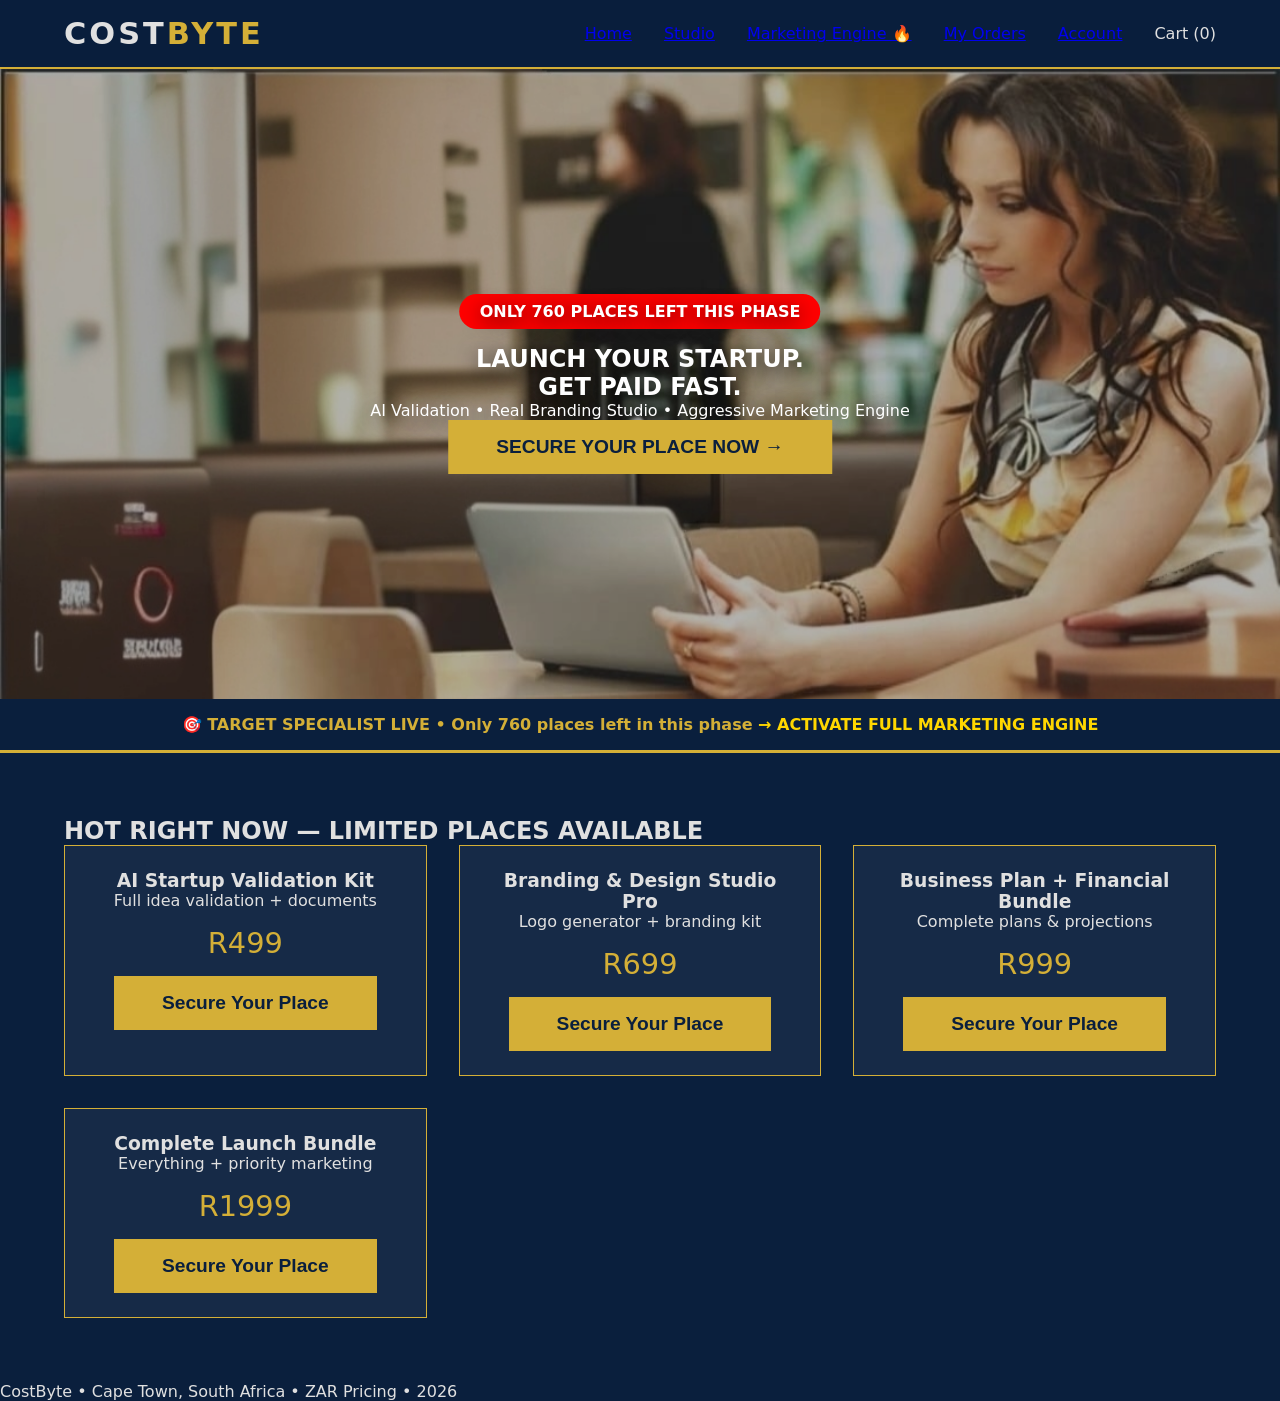
==== index.html @ 9f035168 "Update index.html" ====
<!DOCTYPE html>
<html lang="en">
<head>
    <meta charset="UTF-8">
    <meta name="viewport" content="width=device-width, initial-scale=1.0">
    <title>CostByte • Launch Faster, Sell Harder (ZAR)</title>
    <link rel="stylesheet" href="assets/sovereign.css">
</head>
<body>
    <header>
        <nav>
            <div class="logo">COST<span>BYTE</span></div>
            <button class="hamburger" onclick="toggleMenu()" aria-label="Menu">☰</button>
            <ul id="nav-menu">
                <li><a href="index.html">Home</a></li>
                <li><a href="studio.html">Studio</a></li>
                <li><a href="marketing.html">Marketing Engine 🔥</a></li>
                <li><a href="dashboard.html">My Orders</a></li>
                <li><a href="login.html">Account</a></li>
                <li onclick="showCart()" style="cursor:pointer;">Cart (<span id="cart-count">0</span>)</li>
            </ul>
        </nav>
    </header>

    <section class="hero">
        <img src="3794.jpg" alt="CostByte Hero Asset" class="hero-image">
        <div class="hero-overlay">
            <div class="urgency">ONLY 760 PLACES LEFT THIS PHASE</div>
            <h1>LAUNCH YOUR STARTUP.<br>GET PAID FAST.</h1>
            <p class="impulse">AI Validation • Real Branding Studio • Aggressive Marketing Engine</p>
            <button onclick="document.getElementById('shop').scrollIntoView({behavior:'smooth'})" class="cta-btn pulse">SECURE YOUR PLACE NOW →</button>
        </div>
    </section>

    <div class="impulse-bar">
        <span>🎯 TARGET SPECIALIST LIVE • Only 760 places left in this phase</span>
        <span onclick="window.location.href='marketing.html'" style="cursor:pointer;color:#ffd700;">→ ACTIVATE FULL MARKETING ENGINE</span>
    </div>

    <section id="shop" class="marketplace">
        <h2>HOT RIGHT NOW — LIMITED PLACES AVAILABLE</h2>
        <div class="grid" id="products-grid"></div>
    </section>

    <footer>
        <p>CostByte • Cape Town, South Africa • ZAR Pricing • 2026</p>
    </footer>

    <!-- Cart Modal -->
    <div id="cart-modal" class="modal">
        <div class="modal-content">
            <h2>Your Cart (<span id="modal-cart-count">0</span>)</h2>
            <div id="cart-items"></div>
            <div class="total">Total: <strong id="cart-total">R0.00</strong></div>
            <button onclick="goToCheckout()" class="cta-btn" style="width:100%;margin:1rem 0;">Proceed to Checkout</button>
            <button onclick="hideCart()" style="background:none;border:1px solid #d4af37;color:#d4af37;width:100%;">Close</button>
        </div>
    </div>

    <script src="core/auth.js"></script>
    <script src="core/cart.js"></script>
    <script>
        const products = [
            { id: 1, name: "AI Startup Validation Kit", price: 499, desc: "Full idea validation + documents" },
            { id: 2, name: "Branding & Design Studio Pro", price: 699, desc: "Logo generator + branding kit" },
            { id: 3, name: "Business Plan + Financial Bundle", price: 999, desc: "Complete plans & projections" },
            { id: 4, name: "Complete Launch Bundle", price: 1999, desc: "Everything + priority marketing" }
        ];

        function renderProducts() {
            const grid = document.getElementById('products-grid');
            grid.innerHTML = '';
            products.forEach(p => {
                const card = document.createElement('div');
                card.className = 'item-card';
                card.innerHTML = `
                    <h3>${p.name}</h3>
                    <p>${p.desc}</p>
                    <div class="price">R${p.price}</div>
                    <button onclick="addToCart(\( {p.id}, ' \){p.name}', ${p.price})" class="cta-btn">Secure Your Place</button>
                `;
                grid.appendChild(card);
            });
        }

        function toggleMenu() {
            document.getElementById('nav-menu').classList.toggle('active');
        }

        window.onload = () => {
            updateAuthUI();
            renderProducts();
            updateCartCount();
        };
    </script>
</body>
</html>
---- assets/sovereign.css ----
:root {
    --navy: #0a1f3d;
    --gold: #d4af37;
    --accent: #ffd700;
    --text: #e0e0e0;
    --bg: #0a1f3d;
}

* { margin:0; padding:0; box-sizing:border-box; }
body { background:var(--bg); color:var(--text); font-family:system-ui,sans-serif; }

header nav {
    background:rgba(10,31,61,0.98);
    padding:1rem 5%;
    display:flex;
    justify-content:space-between;
    align-items:center;
    position:sticky;
    top:0;
    border-bottom:2px solid var(--gold);
}

.logo { font-size:1.9rem; font-weight:900; letter-spacing:3px; }
.logo span { color:var(--gold); }

ul { display:flex; gap:2rem; list-style:none; align-items:center; }
.hamburger { display:none; flex-direction:column; gap:4px; background:none; border:none; cursor:pointer; }
.hamburger span { width:28px; height:3px; background:var(--gold); }

.hero { position:relative; height:70vh; overflow:hidden; }
.hero-image { width:100%; height:100%; object-fit:cover; filter:brightness(0.7); }

.hero-overlay {
    position:absolute; top:50%; left:50%; transform:translate(-50%,-50%);
    text-align:center; color:white; text-shadow:0 4px 20px rgba(0,0,0,0.8);
}

.urgency { background:#ff0000; color:white; padding:8px 20px; display:inline-block; font-weight:bold; animation:flash 1.5s infinite; border-radius:50px; margin-bottom:1rem; }
.impulse-bar { background:var(--navy); color:var(--gold); text-align:center; padding:1rem; font-weight:bold; border-bottom:3px solid var(--gold); }

.cta-btn {
    background:var(--gold); color:#0a1f3d; border:none; padding:1rem 3rem; font-size:1.2rem; font-weight:bold; cursor:pointer;
}
.cta-btn:hover, .pulse { animation:pulse 2s infinite; }

.marketplace { padding:5%; max-width:1400px; margin:0 auto; }
.grid { display:grid; grid-template-columns:repeat(auto-fit,minmax(300px,1fr)); gap:2rem; }

.item-card {
    background:rgba(255,255,255,0.05); border:1px solid var(--gold); padding:1.5rem; text-align:center; transition:0.3s;
}
.item-card:hover { transform:translateY(-10px); }

.price { font-size:1.8rem; color:var(--gold); margin:1rem 0; }

.modal { display:none; position:fixed; top:0; left:0; width:100%; height:100%; background:rgba(0,0,0,0.85); z-index:1000; align-items:center; justify-content:center; }
.modal-content { background:var(--navy); padding:2rem; max-width:500px; width:90%; border:3px solid var(--gold); }

.total { font-size:1.4rem; margin:1.5rem 0; color:var(--gold); }

@keyframes flash { 50% { opacity:0.4; } }
@keyframes pulse { 50% { transform:scale(1.05); } }

@media (max-width:768px) {
    .hamburger { display:flex; }
    ul { display:none; flex-direction:column; position:absolute; top:70px; left:0; width:100%; background:var(--navy); padding:1rem 5%; }
    ul.active { display:flex; }
}
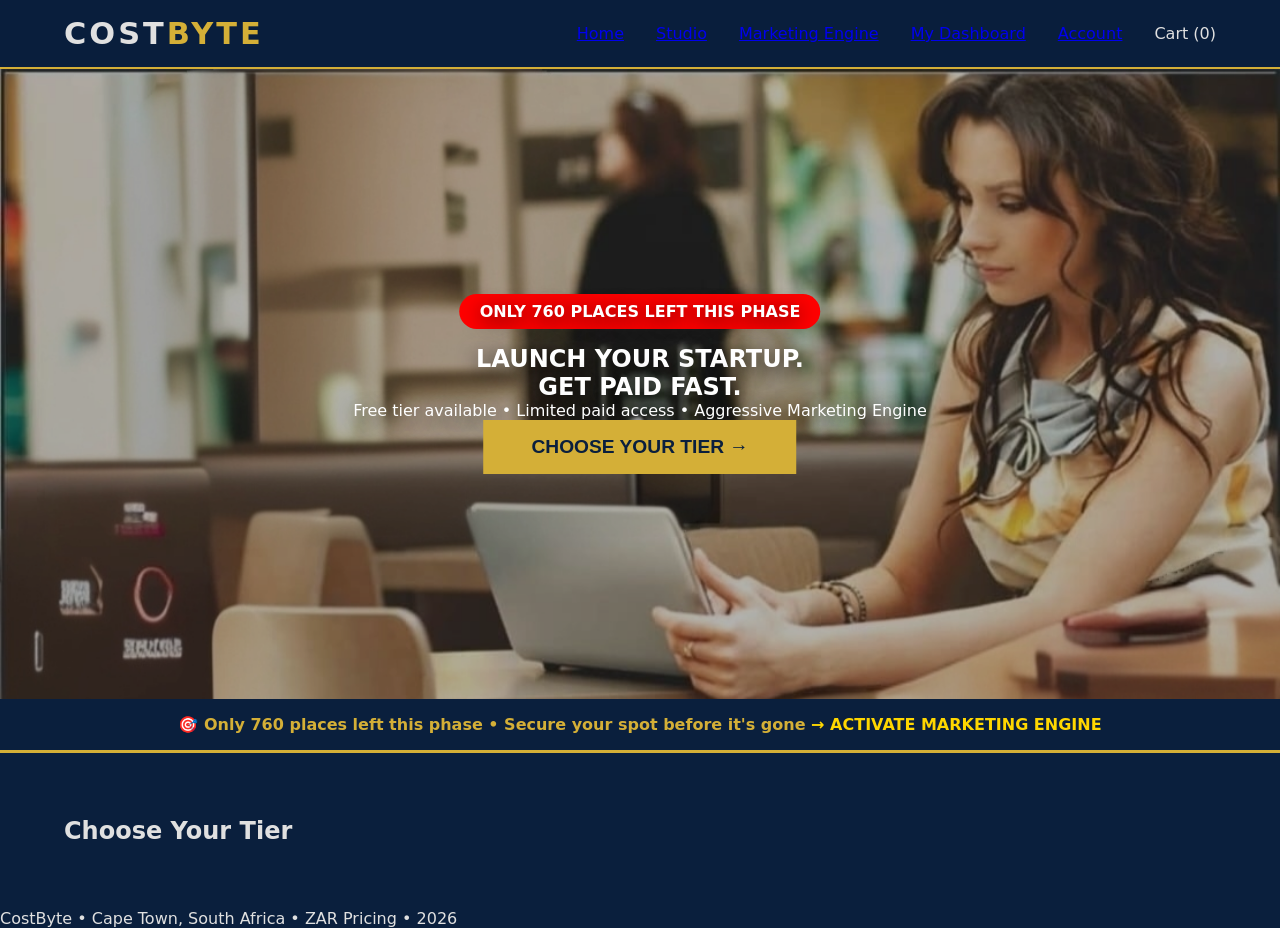
==== commit bb7e404f: "Update index.html" ====
--- a/index.html
+++ b/index.html
@@ -3,7 +3,7 @@
 <head>
     <meta charset="UTF-8">
     <meta name="viewport" content="width=device-width, initial-scale=1.0">
-    <title>CostByte • Launch Faster, Sell Harder (ZAR)</title>
+    <title>CostByte • Launch Your Startup (ZAR)</title>
     <link rel="stylesheet" href="assets/sovereign.css">
 </head>
 <body>
@@ -14,8 +14,8 @@
             <ul id="nav-menu">
                 <li><a href="index.html">Home</a></li>
                 <li><a href="studio.html">Studio</a></li>
-                <li><a href="marketing.html">Marketing Engine 🔥</a></li>
-                <li><a href="dashboard.html">My Orders</a></li>
+                <li><a href="marketing.html">Marketing Engine</a></li>
+                <li><a href="dashboard.html">My Dashboard</a></li>
                 <li><a href="login.html">Account</a></li>
                 <li onclick="showCart()" style="cursor:pointer;">Cart (<span id="cart-count">0</span>)</li>
             </ul>
@@ -27,19 +27,19 @@
         <div class="hero-overlay">
             <div class="urgency">ONLY 760 PLACES LEFT THIS PHASE</div>
             <h1>LAUNCH YOUR STARTUP.<br>GET PAID FAST.</h1>
-            <p class="impulse">AI Validation • Real Branding Studio • Aggressive Marketing Engine</p>
-            <button onclick="document.getElementById('shop').scrollIntoView({behavior:'smooth'})" class="cta-btn pulse">SECURE YOUR PLACE NOW →</button>
+            <p class="impulse">Free tier available • Limited paid access • Aggressive Marketing Engine</p>
+            <button onclick="document.getElementById('pricing').scrollIntoView({behavior:'smooth'})" class="cta-btn pulse">CHOOSE YOUR TIER →</button>
         </div>
     </section>
 
     <div class="impulse-bar">
-        <span>🎯 TARGET SPECIALIST LIVE • Only 760 places left in this phase</span>
-        <span onclick="window.location.href='marketing.html'" style="cursor:pointer;color:#ffd700;">→ ACTIVATE FULL MARKETING ENGINE</span>
+        <span>🎯 Only 760 places left this phase • Secure your spot before it's gone</span>
+        <span onclick="window.location.href='marketing.html'" style="cursor:pointer;color:#ffd700;">→ ACTIVATE MARKETING ENGINE</span>
     </div>
 
-    <section id="shop" class="marketplace">
-        <h2>HOT RIGHT NOW — LIMITED PLACES AVAILABLE</h2>
-        <div class="grid" id="products-grid"></div>
+    <section id="pricing" class="marketplace">
+        <h2>Choose Your Tier</h2>
+        <div class="grid" id="tiers-grid"></div>
     </section>
 
     <footer>
@@ -60,24 +60,50 @@
     <script src="core/auth.js"></script>
     <script src="core/cart.js"></script>
     <script>
-        const products = [
-            { id: 1, name: "AI Startup Validation Kit", price: 499, desc: "Full idea validation + documents" },
-            { id: 2, name: "Branding & Design Studio Pro", price: 699, desc: "Logo generator + branding kit" },
-            { id: 3, name: "Business Plan + Financial Bundle", price: 999, desc: "Complete plans & projections" },
-            { id: 4, name: "Complete Launch Bundle", price: 1999, desc: "Everything + priority marketing" }
+        const tiers = [
+            { 
+                id: 1, 
+                name: "Free Tier", 
+                price: 0, 
+                desc: "Basic validation + limited studio access (3 documents/month)", 
+                limited: true,
+                buttonText: "Start Free",
+                action: () => window.location.href = 'studio.html'
+            },
+            { 
+                id: 2, 
+                name: "Limited Tier", 
+                price: 499, 
+                desc: "Full validation + branding studio + 10 documents + basic marketing", 
+                limited: false,
+                buttonText: "Secure Your Place (R499)",
+                action: () => addToCart(2, "Limited Tier", 499)
+            },
+            { 
+                id: 3, 
+                name: "Complete Launch Tier", 
+                price: 999, 
+                desc: "Everything + priority marketing engine + unlimited documents", 
+                limited: false,
+                buttonText: "Secure Your Place (R999)",
+                action: () => addToCart(3, "Complete Launch Tier", 999)
+            }
         ];
 
-        function renderProducts() {
-            const grid = document.getElementById('products-grid');
+        function renderTiers() {
+            const grid = document.getElementById('tiers-grid');
             grid.innerHTML = '';
-            products.forEach(p => {
+            tiers.forEach(t => {
                 const card = document.createElement('div');
                 card.className = 'item-card';
                 card.innerHTML = `
-                    <h3>${p.name}</h3>
-                    <p>${p.desc}</p>
-                    <div class="price">R${p.price}</div>
-                    <button onclick="addToCart(\( {p.id}, ' \){p.name}', ${p.price})" class="cta-btn">Secure Your Place</button>
+                    <h3>${t.name}</h3>
+                    <p>${t.desc}</p>
+                    <div class="price">${t.price === 0 ? 'Free' : 'R' + t.price}</div>
+                    <button onclick="\( {t.limited ? 'window.location.href=\'studio.html\'' : `addToCart( \){t.id}, '${t.name}', ${t.price})`}" class="cta-btn">
+                        ${t.buttonText}
+                    </button>
+                    ${t.price === 0 ? '<small style="color:#aaa;">Limited access • Upgrade anytime</small>' : ''}
                 `;
                 grid.appendChild(card);
             });
@@ -89,7 +115,7 @@
 
         window.onload = () => {
             updateAuthUI();
-            renderProducts();
+            renderTiers();
             updateCartCount();
         };
     </script>
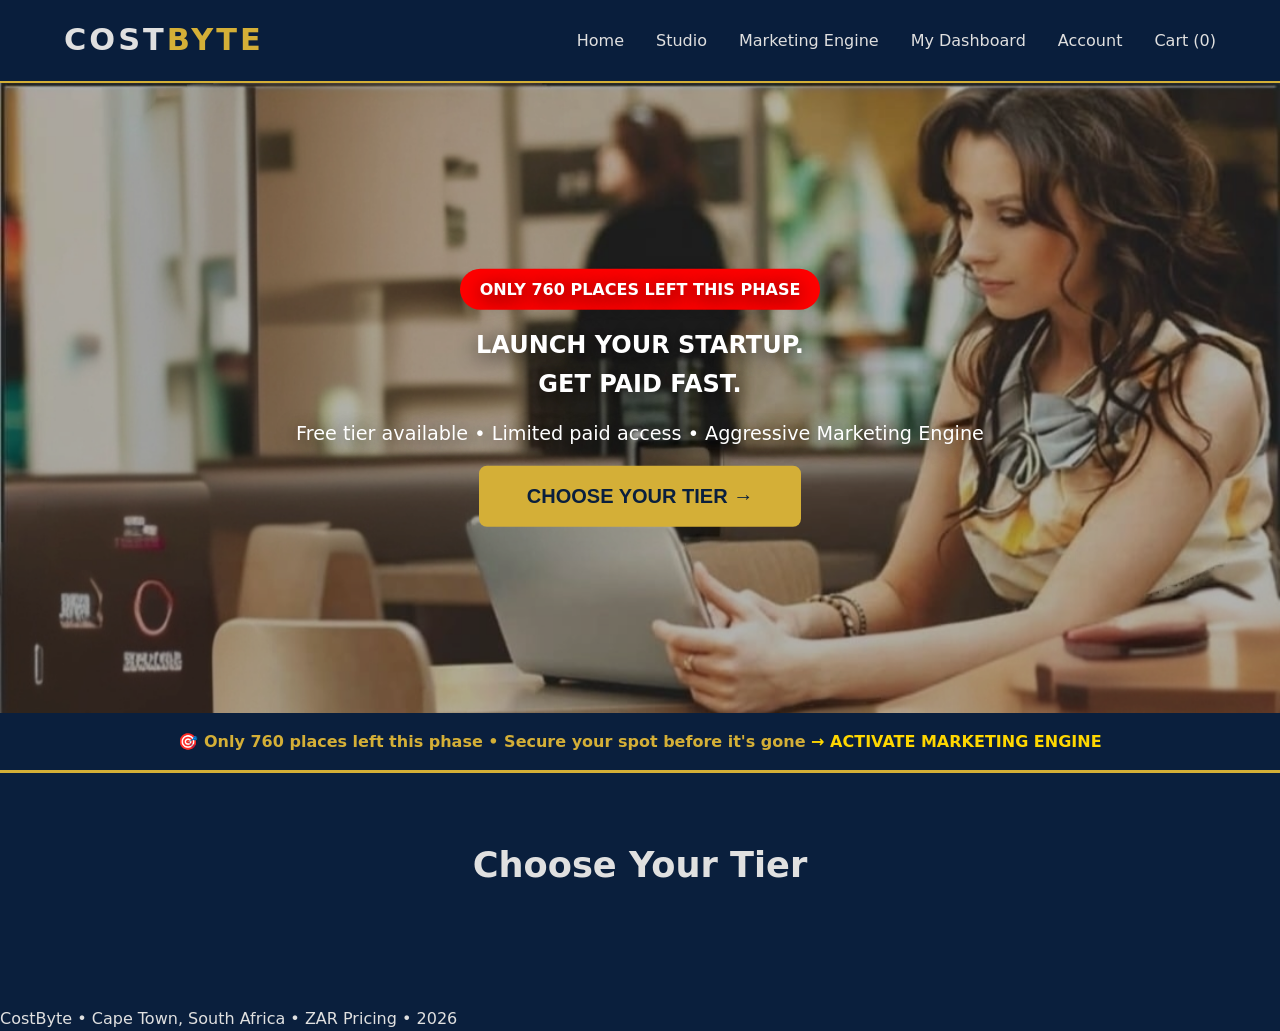
==== commit 2b16f096: "Update index.html" ====
--- a/index.html
+++ b/index.html
@@ -10,7 +10,14 @@
     <header>
         <nav>
             <div class="logo">COST<span>BYTE</span></div>
-            <button class="hamburger" onclick="toggleMenu()" aria-label="Menu">☰</button>
+            
+            <!-- Hamburger -->
+            <button class="hamburger" onclick="toggleMenu()" aria-label="Toggle Menu">
+                <span></span>
+                <span></span>
+                <span></span>
+            </button>
+
             <ul id="nav-menu">
                 <li><a href="index.html">Home</a></li>
                 <li><a href="studio.html">Studio</a></li>
@@ -28,7 +35,9 @@
             <div class="urgency">ONLY 760 PLACES LEFT THIS PHASE</div>
             <h1>LAUNCH YOUR STARTUP.<br>GET PAID FAST.</h1>
             <p class="impulse">Free tier available • Limited paid access • Aggressive Marketing Engine</p>
-            <button onclick="document.getElementById('pricing').scrollIntoView({behavior:'smooth'})" class="cta-btn pulse">CHOOSE YOUR TIER →</button>
+            <button onclick="document.getElementById('tiers-section').scrollIntoView({ behavior: 'smooth' })" class="cta-btn pulse">
+                CHOOSE YOUR TIER →
+            </button>
         </div>
     </section>
 
@@ -37,7 +46,8 @@
         <span onclick="window.location.href='marketing.html'" style="cursor:pointer;color:#ffd700;">→ ACTIVATE MARKETING ENGINE</span>
     </div>
 
-    <section id="pricing" class="marketplace">
+    <!-- Tiers Section -->
+    <section id="tiers-section" class="marketplace">
         <h2>Choose Your Tier</h2>
         <div class="grid" id="tiers-grid"></div>
     </section>
@@ -61,31 +71,28 @@
     <script src="core/cart.js"></script>
     <script>
         const tiers = [
-            { 
-                id: 1, 
-                name: "Free Tier", 
-                price: 0, 
-                desc: "Basic validation + limited studio access (3 documents/month)", 
-                limited: true,
-                buttonText: "Start Free",
-                action: () => window.location.href = 'studio.html'
+            {
+                id: 1,
+                name: "Free Tier",
+                price: 0,
+                desc: "Basic AI validation + limited studio access (3 documents per month)",
+                buttonText: "Start Free Now",
+                action: () => window.location.href = "studio.html"
             },
-            { 
-                id: 2, 
-                name: "Limited Tier", 
-                price: 499, 
-                desc: "Full validation + branding studio + 10 documents + basic marketing", 
-                limited: false,
-                buttonText: "Secure Your Place (R499)",
+            {
+                id: 2,
+                name: "Limited Tier",
+                price: 499,
+                desc: "Full validation + branding studio + 10 documents + basic marketing tools",
+                buttonText: "Secure Limited Tier (R499)",
                 action: () => addToCart(2, "Limited Tier", 499)
             },
-            { 
-                id: 3, 
-                name: "Complete Launch Tier", 
-                price: 999, 
-                desc: "Everything + priority marketing engine + unlimited documents", 
-                limited: false,
-                buttonText: "Secure Your Place (R999)",
+            {
+                id: 3,
+                name: "Complete Launch Tier",
+                price: 999,
+                desc: "Unlimited documents + priority marketing engine + full auto-posting & support",
+                buttonText: "Secure Complete Tier (R999)",
                 action: () => addToCart(3, "Complete Launch Tier", 999)
             }
         ];
@@ -100,17 +107,18 @@
                     <h3>${t.name}</h3>
                     <p>${t.desc}</p>
                     <div class="price">${t.price === 0 ? 'Free' : 'R' + t.price}</div>
-                    <button onclick="\( {t.limited ? 'window.location.href=\'studio.html\'' : `addToCart( \){t.id}, '${t.name}', ${t.price})`}" class="cta-btn">
+                    <button onclick="\( {t.price === 0 ? `window.location.href='studio.html'` : `addToCart( \){t.id}, '${t.name}', ${t.price})`}" class="cta-btn">
                         ${t.buttonText}
                     </button>
-                    ${t.price === 0 ? '<small style="color:#aaa;">Limited access • Upgrade anytime</small>' : ''}
+                    ${t.price === 0 ? '<small style="color:#aaa;display:block;margin-top:12px;">Limited features • Upgrade anytime</small>' : ''}
                 `;
                 grid.appendChild(card);
             });
         }
 
         function toggleMenu() {
-            document.getElementById('nav-menu').classList.toggle('active');
+            const menu = document.getElementById('nav-menu');
+            menu.classList.toggle('active');
         }
 
         window.onload = () => {
--- a/assets/sovereign.css
+++ b/assets/sovereign.css
@@ -6,63 +6,252 @@
     --bg: #0a1f3d;
 }
 
-* { margin:0; padding:0; box-sizing:border-box; }
-body { background:var(--bg); color:var(--text); font-family:system-ui,sans-serif; }
-
+* {
+    margin: 0;
+    padding: 0;
+    box-sizing: border-box;
+}
+
+body {
+    background: var(--bg);
+    color: var(--text);
+    font-family: system-ui, -apple-system, sans-serif;
+    line-height: 1.6;
+}
+
+/* Header & Navigation */
 header nav {
-    background:rgba(10,31,61,0.98);
-    padding:1rem 5%;
-    display:flex;
-    justify-content:space-between;
-    align-items:center;
-    position:sticky;
-    top:0;
-    border-bottom:2px solid var(--gold);
-}
-
-.logo { font-size:1.9rem; font-weight:900; letter-spacing:3px; }
-.logo span { color:var(--gold); }
-
-ul { display:flex; gap:2rem; list-style:none; align-items:center; }
-.hamburger { display:none; flex-direction:column; gap:4px; background:none; border:none; cursor:pointer; }
-.hamburger span { width:28px; height:3px; background:var(--gold); }
-
-.hero { position:relative; height:70vh; overflow:hidden; }
-.hero-image { width:100%; height:100%; object-fit:cover; filter:brightness(0.7); }
+    background: rgba(10, 31, 61, 0.98);
+    padding: 1rem 5%;
+    display: flex;
+    justify-content: space-between;
+    align-items: center;
+    position: sticky;
+    top: 0;
+    z-index: 100;
+    border-bottom: 2px solid var(--gold);
+}
+
+.logo {
+    font-size: 1.9rem;
+    font-weight: 900;
+    letter-spacing: 3px;
+}
+
+.logo span {
+    color: var(--gold);
+}
+
+/* Hamburger Menu */
+.hamburger {
+    display: none;
+    flex-direction: column;
+    gap: 5px;
+    background: none;
+    border: none;
+    cursor: pointer;
+    padding: 8px;
+}
+
+.hamburger span {
+    width: 30px;
+    height: 3px;
+    background: var(--gold);
+    transition: all 0.3s ease;
+}
+
+#nav-menu {
+    display: flex;
+    gap: 2rem;
+    list-style: none;
+    align-items: center;
+}
+
+#nav-menu a {
+    color: inherit;
+    text-decoration: none;
+    font-weight: 500;
+}
+
+#nav-menu a:hover {
+    color: var(--gold);
+}
+
+/* Hero Section */
+.hero {
+    position: relative;
+    height: 70vh;
+    overflow: hidden;
+}
+
+.hero-image {
+    width: 100%;
+    height: 100%;
+    object-fit: cover;
+    filter: brightness(0.7);
+}
 
 .hero-overlay {
-    position:absolute; top:50%; left:50%; transform:translate(-50%,-50%);
-    text-align:center; color:white; text-shadow:0 4px 20px rgba(0,0,0,0.8);
-}
-
-.urgency { background:#ff0000; color:white; padding:8px 20px; display:inline-block; font-weight:bold; animation:flash 1.5s infinite; border-radius:50px; margin-bottom:1rem; }
-.impulse-bar { background:var(--navy); color:var(--gold); text-align:center; padding:1rem; font-weight:bold; border-bottom:3px solid var(--gold); }
+    position: absolute;
+    top: 50%;
+    left: 50%;
+    transform: translate(-50%, -50%);
+    text-align: center;
+    color: white;
+    text-shadow: 0 4px 20px rgba(0, 0, 0, 0.8);
+    width: 90%;
+    max-width: 800px;
+}
+
+.urgency {
+    background: #ff0000;
+    color: white;
+    padding: 8px 20px;
+    display: inline-block;
+    font-weight: bold;
+    animation: flash 1.5s infinite;
+    border-radius: 50px;
+    margin-bottom: 1rem;
+}
+
+.impulse {
+    font-size: 1.2rem;
+    margin: 1rem 0;
+}
 
 .cta-btn {
-    background:var(--gold); color:#0a1f3d; border:none; padding:1rem 3rem; font-size:1.2rem; font-weight:bold; cursor:pointer;
-}
-.cta-btn:hover, .pulse { animation:pulse 2s infinite; }
-
-.marketplace { padding:5%; max-width:1400px; margin:0 auto; }
-.grid { display:grid; grid-template-columns:repeat(auto-fit,minmax(300px,1fr)); gap:2rem; }
+    background: var(--gold);
+    color: #0a1f3d;
+    border: none;
+    padding: 1.2rem 3rem;
+    font-size: 1.25rem;
+    font-weight: bold;
+    cursor: pointer;
+    border-radius: 8px;
+    transition: all 0.3s;
+}
+
+.cta-btn:hover {
+    background: #fff;
+    transform: scale(1.05);
+}
+
+/* Impulse Bar */
+.impulse-bar {
+    background: var(--navy);
+    color: var(--gold);
+    text-align: center;
+    padding: 1rem;
+    font-weight: bold;
+    border-bottom: 3px solid var(--gold);
+}
+
+/* Tiers / Marketplace */
+.marketplace {
+    padding: 5%;
+    max-width: 1400px;
+    margin: 0 auto;
+}
+
+.marketplace h2 {
+    text-align: center;
+    margin-bottom: 3rem;
+    font-size: 2.2rem;
+}
+
+.grid {
+    display: grid;
+    grid-template-columns: repeat(auto-fit, minmax(320px, 1fr));
+    gap: 2rem;
+}
 
 .item-card {
-    background:rgba(255,255,255,0.05); border:1px solid var(--gold); padding:1.5rem; text-align:center; transition:0.3s;
-}
-.item-card:hover { transform:translateY(-10px); }
-
-.price { font-size:1.8rem; color:var(--gold); margin:1rem 0; }
-
-.modal { display:none; position:fixed; top:0; left:0; width:100%; height:100%; background:rgba(0,0,0,0.85); z-index:1000; align-items:center; justify-content:center; }
-.modal-content { background:var(--navy); padding:2rem; max-width:500px; width:90%; border:3px solid var(--gold); }
-
-.total { font-size:1.4rem; margin:1.5rem 0; color:var(--gold); }
-
-@keyframes flash { 50% { opacity:0.4; } }
-@keyframes pulse { 50% { transform:scale(1.05); } }
-
-@media (max-width:768px) {
-    .hamburger { display:flex; }
-    ul { display:none; flex-direction:column; position:absolute; top:70px; left:0; width:100%; background:var(--navy); padding:1rem 5%; }
-    ul.active { display:flex; }
-}
+    background: rgba(255, 255, 255, 0.05);
+    border: 1px solid var(--gold);
+    padding: 2rem;
+    text-align: center;
+    transition: transform 0.3s ease;
+    border-radius: 8px;
+}
+
+.item-card:hover {
+    transform: translateY(-12px);
+}
+
+.price {
+    font-size: 2rem;
+    color: var(--gold);
+    margin: 1.5rem 0;
+    font-weight: bold;
+}
+
+/* Cart Modal */
+.modal {
+    display: none;
+    position: fixed;
+    top: 0;
+    left: 0;
+    width: 100%;
+    height: 100%;
+    background: rgba(0, 0, 0, 0.85);
+    z-index: 1000;
+    align-items: center;
+    justify-content: center;
+}
+
+.modal-content {
+    background: var(--navy);
+    padding: 2rem;
+    max-width: 500px;
+    width: 90%;
+    border: 3px solid var(--gold);
+    border-radius: 8px;
+    max-height: 90vh;
+    overflow-y: auto;
+}
+
+.total {
+    font-size: 1.5rem;
+    margin: 1.5rem 0;
+    color: var(--gold);
+}
+
+/* Animations */
+@keyframes flash {
+    50% { opacity: 0.4; }
+}
+
+@keyframes pulse {
+    50% { transform: scale(1.05); }
+}
+
+/* Responsive Design */
+@media (max-width: 768px) {
+    .hamburger {
+        display: flex;
+    }
+
+    #nav-menu {
+        display: none;
+        flex-direction: column;
+        position: absolute;
+        top: 100%;
+        left: 0;
+        width: 100%;
+        background: var(--navy);
+        padding: 1.5rem 5%;
+        border-top: 2px solid var(--gold);
+    }
+
+    #nav-menu.active {
+        display: flex;
+    }
+
+    .hero-overlay h1 {
+        font-size: 2.2rem;
+    }
+
+    .grid {
+        grid-template-columns: 1fr;
+    }
+}
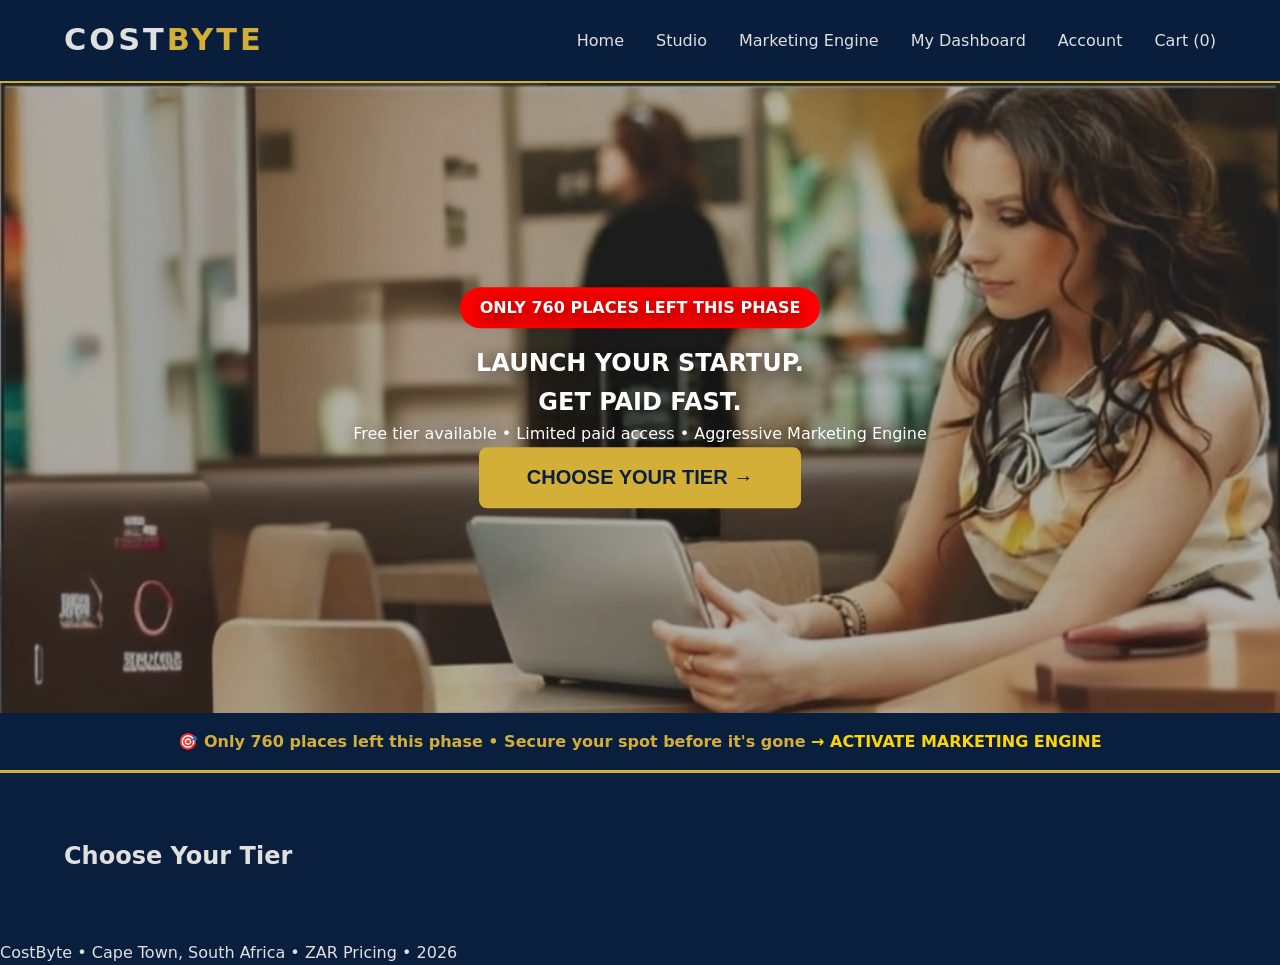
==== commit ef4e51fc: "Update index.html" ====
--- a/index.html
+++ b/index.html
@@ -35,7 +35,9 @@
             <div class="urgency">ONLY 760 PLACES LEFT THIS PHASE</div>
             <h1>LAUNCH YOUR STARTUP.<br>GET PAID FAST.</h1>
             <p class="impulse">Free tier available • Limited paid access • Aggressive Marketing Engine</p>
-            <button onclick="document.getElementById('tiers-section').scrollIntoView({ behavior: 'smooth' })" class="cta-btn pulse">
+            
+            <!-- FIXED: Big yellow button that scrolls to tiers -->
+            <button onclick="document.getElementById('tiers-section').scrollIntoView({ behavior: 'smooth' })" class="cta-btn">
                 CHOOSE YOUR TIER →
             </button>
         </div>
@@ -71,30 +73,9 @@
     <script src="core/cart.js"></script>
     <script>
         const tiers = [
-            {
-                id: 1,
-                name: "Free Tier",
-                price: 0,
-                desc: "Basic AI validation + limited studio access (3 documents per month)",
-                buttonText: "Start Free Now",
-                action: () => window.location.href = "studio.html"
-            },
-            {
-                id: 2,
-                name: "Limited Tier",
-                price: 499,
-                desc: "Full validation + branding studio + 10 documents + basic marketing tools",
-                buttonText: "Secure Limited Tier (R499)",
-                action: () => addToCart(2, "Limited Tier", 499)
-            },
-            {
-                id: 3,
-                name: "Complete Launch Tier",
-                price: 999,
-                desc: "Unlimited documents + priority marketing engine + full auto-posting & support",
-                buttonText: "Secure Complete Tier (R999)",
-                action: () => addToCart(3, "Complete Launch Tier", 999)
-            }
+            { id: 1, name: "Free Tier", price: 0, desc: "Basic AI validation + limited studio access (3 documents per month)", buttonText: "Start Free Now" },
+            { id: 2, name: "Limited Tier", price: 499, desc: "Full validation + branding studio + 10 documents + basic marketing tools", buttonText: "Secure Limited Tier (R499)" },
+            { id: 3, name: "Complete Launch Tier", price: 999, desc: "Unlimited documents + priority marketing engine + full auto-posting & support", buttonText: "Secure Complete Tier (R999)" }
         ];
 
         function renderTiers() {
--- a/assets/sovereign.css
+++ b/assets/sovereign.css
@@ -15,11 +15,11 @@
 body {
     background: var(--bg);
     color: var(--text);
-    font-family: system-ui, -apple-system, sans-serif;
+    font-family: system-ui, sans-serif;
     line-height: 1.6;
 }
 
-/* Header & Navigation */
+/* Header */
 header nav {
     background: rgba(10, 31, 61, 0.98);
     padding: 1rem 5%;
@@ -28,7 +28,7 @@
     align-items: center;
     position: sticky;
     top: 0;
-    z-index: 100;
+    z-index: 1000;
     border-bottom: 2px solid var(--gold);
 }
 
@@ -42,7 +42,7 @@
     color: var(--gold);
 }
 
-/* Hamburger Menu */
+/* Hamburger Button */
 .hamburger {
     display: none;
     flex-direction: column;
@@ -50,7 +50,8 @@
     background: none;
     border: none;
     cursor: pointer;
-    padding: 8px;
+    padding: 10px;
+    z-index: 1100;
 }
 
 .hamburger span {
@@ -60,11 +61,13 @@
     transition: all 0.3s ease;
 }
 
+/* Navigation Menu */
 #nav-menu {
     display: flex;
     gap: 2rem;
     list-style: none;
     align-items: center;
+    margin: 0;
 }
 
 #nav-menu a {
@@ -77,7 +80,7 @@
     color: var(--gold);
 }
 
-/* Hero Section */
+/* Hero */
 .hero {
     position: relative;
     height: 70vh;
@@ -98,7 +101,7 @@
     transform: translate(-50%, -50%);
     text-align: center;
     color: white;
-    text-shadow: 0 4px 20px rgba(0, 0, 0, 0.8);
+    text-shadow: 0 4px 20px rgba(0,0,0,0.8);
     width: 90%;
     max-width: 800px;
 }
@@ -112,11 +115,6 @@
     animation: flash 1.5s infinite;
     border-radius: 50px;
     margin-bottom: 1rem;
-}
-
-.impulse {
-    font-size: 1.2rem;
-    margin: 1rem 0;
 }
 
 .cta-btn {
@@ -136,7 +134,6 @@
     transform: scale(1.05);
 }
 
-/* Impulse Bar */
 .impulse-bar {
     background: var(--navy);
     color: var(--gold);
@@ -146,19 +143,13 @@
     border-bottom: 3px solid var(--gold);
 }
 
-/* Tiers / Marketplace */
+/* Tiers Section */
 .marketplace {
     padding: 5%;
     max-width: 1400px;
     margin: 0 auto;
 }
 
-.marketplace h2 {
-    text-align: center;
-    margin-bottom: 3rem;
-    font-size: 2.2rem;
-}
-
 .grid {
     display: grid;
     grid-template-columns: repeat(auto-fit, minmax(320px, 1fr));
@@ -166,11 +157,11 @@
 }
 
 .item-card {
-    background: rgba(255, 255, 255, 0.05);
+    background: rgba(255,255,255,0.05);
     border: 1px solid var(--gold);
     padding: 2rem;
     text-align: center;
-    transition: transform 0.3s ease;
+    transition: 0.3s;
     border-radius: 8px;
 }
 
@@ -189,12 +180,10 @@
 .modal {
     display: none;
     position: fixed;
-    top: 0;
-    left: 0;
-    width: 100%;
-    height: 100%;
-    background: rgba(0, 0, 0, 0.85);
-    z-index: 1000;
+    top: 0; left: 0;
+    width: 100%; height: 100%;
+    background: rgba(0,0,0,0.85);
+    z-index: 2000;
     align-items: center;
     justify-content: center;
 }
@@ -206,8 +195,6 @@
     width: 90%;
     border: 3px solid var(--gold);
     border-radius: 8px;
-    max-height: 90vh;
-    overflow-y: auto;
 }
 
 .total {
@@ -221,11 +208,7 @@
     50% { opacity: 0.4; }
 }
 
-@keyframes pulse {
-    50% { transform: scale(1.05); }
-}
-
-/* Responsive Design */
+/* RESPONSIVE HAMBURGER - FIXED */
 @media (max-width: 768px) {
     .hamburger {
         display: flex;
@@ -241,17 +224,10 @@
         background: var(--navy);
         padding: 1.5rem 5%;
         border-top: 2px solid var(--gold);
+        box-shadow: 0 4px 10px rgba(0,0,0,0.5);
     }
 
     #nav-menu.active {
         display: flex;
     }
-
-    .hero-overlay h1 {
-        font-size: 2.2rem;
-    }
-
-    .grid {
-        grid-template-columns: 1fr;
-    }
-}
+}
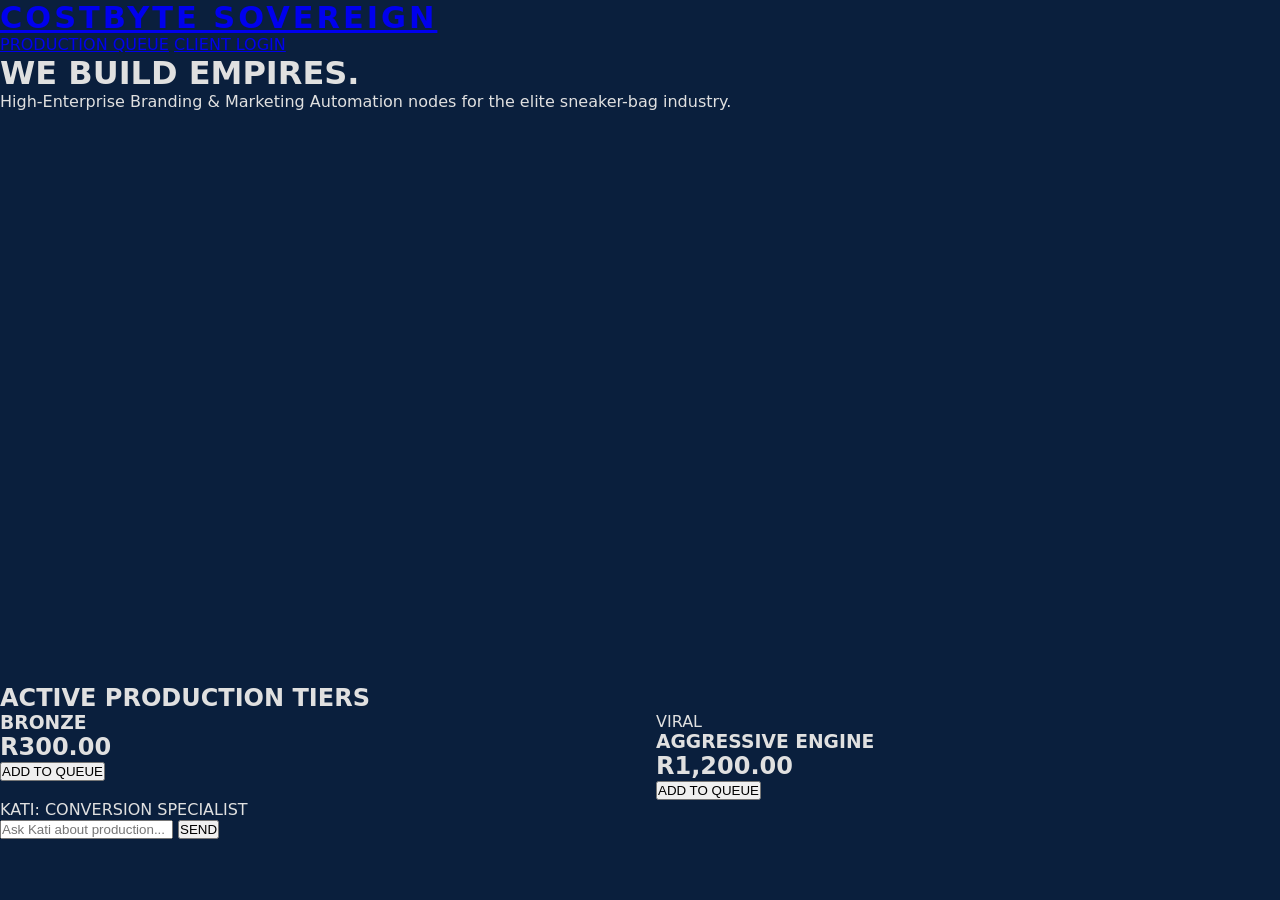
==== commit 7b9928f3: "Create index.html" ====
--- a/index.html
+++ b/index.html
@@ -3,110 +3,77 @@
 <head>
     <meta charset="UTF-8">
     <meta name="viewport" content="width=device-width, initial-scale=1.0">
-    <title>CostByte • Launch Your Startup (ZAR)</title>
+    <title>CostByte Sovereign | Industrial Branding</title>
     <link rel="stylesheet" href="assets/sovereign.css">
 </head>
 <body>
-    <header>
-        <nav>
-            <div class="logo">COST<span>BYTE</span></div>
-            
-            <!-- Hamburger -->
-            <button class="hamburger" onclick="toggleMenu()" aria-label="Toggle Menu">
-                <span></span>
-                <span></span>
-                <span></span>
-            </button>
+    <nav class="shop-nav">
+        <div class="container nav-flex">
+            <a href="index.html" class="logo">COSTBYTE SOVEREIGN</a>
+            <div class="nav-links">
+                <a href="cart.html" class="nav-item">PRODUCTION QUEUE</a>
+                <a href="login.html" class="nav-item btn-gold-sm">CLIENT LOGIN</a>
+            </div>
+        </div>
+    </nav>
 
-            <ul id="nav-menu">
-                <li><a href="index.html">Home</a></li>
-                <li><a href="studio.html">Studio</a></li>
-                <li><a href="marketing.html">Marketing Engine</a></li>
-                <li><a href="dashboard.html">My Dashboard</a></li>
-                <li><a href="login.html">Account</a></li>
-                <li onclick="showCart()" style="cursor:pointer;">Cart (<span id="cart-count">0</span>)</li>
-            </ul>
-        </nav>
+    <header class="hero">
+        <div class="container">
+            <h1 class="hero-title">WE BUILD EMPIRES.</h1>
+            <p class="hero-subtitle">High-Enterprise Branding & Marketing Automation nodes for the elite sneaker-bag industry.</p>
+        </div>
     </header>
 
-    <section class="hero">
-        <img src="3794.jpg" alt="CostByte Hero Asset" class="hero-image">
-        <div class="hero-overlay">
-            <div class="urgency">ONLY 760 PLACES LEFT THIS PHASE</div>
-            <h1>LAUNCH YOUR STARTUP.<br>GET PAID FAST.</h1>
-            <p class="impulse">Free tier available • Limited paid access • Aggressive Marketing Engine</p>
-            
-            <!-- FIXED: Big yellow button that scrolls to tiers -->
-            <button onclick="document.getElementById('tiers-section').scrollIntoView({ behavior: 'smooth' })" class="cta-btn">
-                CHOOSE YOUR TIER →
-            </button>
+    <section class="packages container">
+        <h2 class="section-label">ACTIVE PRODUCTION TIERS</h2>
+        <div class="grid">
+            <div class="card">
+                <h3>BRONZE</h3>
+                <h2 class="price-sm">R300.00</h2>
+                <button class="btn-navy" onclick="addToCart('Bronze Tier', 300)">ADD TO QUEUE</button>
+            </div>
+            <div class="card alpha">
+                <div class="tag">VIRAL</div>
+                <h3>AGGRESSIVE ENGINE</h3>
+                <h2 class="price-sm">R1,200.00</h2>
+                <button class="btn-gold" onclick="addToCart('Aggressive Engine', 1200)">ADD TO QUEUE</button>
+            </div>
         </div>
     </section>
 
-    <div class="impulse-bar">
-        <span>🎯 Only 760 places left this phase • Secure your spot before it's gone</span>
-        <span onclick="window.location.href='marketing.html'" style="cursor:pointer;color:#ffd700;">→ ACTIVATE MARKETING ENGINE</span>
-    </div>
-
-    <!-- Tiers Section -->
-    <section id="tiers-section" class="marketplace">
-        <h2>Choose Your Tier</h2>
-        <div class="grid" id="tiers-grid"></div>
-    </section>
-
-    <footer>
-        <p>CostByte • Cape Town, South Africa • ZAR Pricing • 2026</p>
-    </footer>
-
-    <!-- Cart Modal -->
-    <div id="cart-modal" class="modal">
-        <div class="modal-content">
-            <h2>Your Cart (<span id="modal-cart-count">0</span>)</h2>
-            <div id="cart-items"></div>
-            <div class="total">Total: <strong id="cart-total">R0.00</strong></div>
-            <button onclick="goToCheckout()" class="cta-btn" style="width:100%;margin:1rem 0;">Proceed to Checkout</button>
-            <button onclick="hideCart()" style="background:none;border:1px solid #d4af37;color:#d4af37;width:100%;">Close</button>
+    <div id="kati-chat" class="kati-container">
+        <div class="kati-header">KATI: CONVERSION SPECIALIST</div>
+        <div id="kati-log" class="kati-body"></div>
+        <div class="kati-input-area">
+            <input type="text" id="kati-input" placeholder="Ask Kati about production...">
+            <button onclick="askKati()">SEND</button>
         </div>
     </div>
 
-    <script src="core/auth.js"></script>
-    <script src="core/cart.js"></script>
     <script>
-        const tiers = [
-            { id: 1, name: "Free Tier", price: 0, desc: "Basic AI validation + limited studio access (3 documents per month)", buttonText: "Start Free Now" },
-            { id: 2, name: "Limited Tier", price: 499, desc: "Full validation + branding studio + 10 documents + basic marketing tools", buttonText: "Secure Limited Tier (R499)" },
-            { id: 3, name: "Complete Launch Tier", price: 999, desc: "Unlimited documents + priority marketing engine + full auto-posting & support", buttonText: "Secure Complete Tier (R999)" }
-        ];
-
-        function renderTiers() {
-            const grid = document.getElementById('tiers-grid');
-            grid.innerHTML = '';
-            tiers.forEach(t => {
-                const card = document.createElement('div');
-                card.className = 'item-card';
-                card.innerHTML = `
-                    <h3>${t.name}</h3>
-                    <p>${t.desc}</p>
-                    <div class="price">${t.price === 0 ? 'Free' : 'R' + t.price}</div>
-                    <button onclick="\( {t.price === 0 ? `window.location.href='studio.html'` : `addToCart( \){t.id}, '${t.name}', ${t.price})`}" class="cta-btn">
-                        ${t.buttonText}
-                    </button>
-                    ${t.price === 0 ? '<small style="color:#aaa;display:block;margin-top:12px;">Limited features • Upgrade anytime</small>' : ''}
-                `;
-                grid.appendChild(card);
+        async function askKati() {
+            const input = document.getElementById('kati-input');
+            const log = document.getElementById('kati-log');
+            if(!input.value) return;
+            
+            log.innerHTML += `<p><strong>You:</strong> ${input.value}</p>`;
+            const res = await fetch('/api/kati/chat', {
+                method: 'POST',
+                headers: {'Content-Type': 'application/json'},
+                body: JSON.stringify({ message: input.value })
             });
+            const data = await res.json();
+            log.innerHTML += `<p><strong>Kati:</strong> ${data.reply}</p>`;
+            input.value = '';
+            log.scrollTop = log.scrollHeight;
         }
 
-        function toggleMenu() {
-            const menu = document.getElementById('nav-menu');
-            menu.classList.toggle('active');
+        function addToCart(name, price) {
+            let cart = JSON.parse(localStorage.getItem('sovereign_cart')) || [];
+            cart.push({name, price});
+            localStorage.setItem('sovereign_cart', JSON.stringify(cart));
+            alert(name + " added to production queue.");
         }
-
-        window.onload = () => {
-            updateAuthUI();
-            renderTiers();
-            updateCartCount();
-        };
     </script>
 </body>
 </html>
--- a/assets/sovereign.css
+++ b/assets/sovereign.css
@@ -6,22 +6,16 @@
     --bg: #0a1f3d;
 }
 
-* {
-    margin: 0;
-    padding: 0;
-    box-sizing: border-box;
-}
+* { margin:0; padding:0; box-sizing:border-box; }
 
 body {
     background: var(--bg);
     color: var(--text);
     font-family: system-ui, sans-serif;
-    line-height: 1.6;
 }
 
-/* Header */
 header nav {
-    background: rgba(10, 31, 61, 0.98);
+    background: rgba(10,31,61,0.98);
     padding: 1rem 5%;
     display: flex;
     justify-content: space-between;
@@ -37,12 +31,9 @@
     font-weight: 900;
     letter-spacing: 3px;
 }
+.logo span { color: var(--gold); }
 
-.logo span {
-    color: var(--gold);
-}
-
-/* Hamburger Button */
+/* Hamburger */
 .hamburger {
     display: none;
     flex-direction: column;
@@ -51,14 +42,13 @@
     border: none;
     cursor: pointer;
     padding: 10px;
-    z-index: 1100;
 }
 
 .hamburger span {
     width: 30px;
     height: 3px;
     background: var(--gold);
-    transition: all 0.3s ease;
+    transition: all 0.3s;
 }
 
 /* Navigation Menu */
@@ -67,43 +57,26 @@
     gap: 2rem;
     list-style: none;
     align-items: center;
-    margin: 0;
 }
 
 #nav-menu a {
     color: inherit;
     text-decoration: none;
-    font-weight: 500;
 }
 
-#nav-menu a:hover {
-    color: var(--gold);
-}
+#nav-menu a:hover { color: var(--gold); }
 
 /* Hero */
-.hero {
-    position: relative;
-    height: 70vh;
-    overflow: hidden;
-}
-
-.hero-image {
-    width: 100%;
-    height: 100%;
-    object-fit: cover;
-    filter: brightness(0.7);
-}
+.hero { position: relative; height: 70vh; overflow: hidden; }
+.hero-image { width: 100%; height: 100%; object-fit: cover; filter: brightness(0.7); }
 
 .hero-overlay {
     position: absolute;
-    top: 50%;
-    left: 50%;
+    top: 50%; left: 50%;
     transform: translate(-50%, -50%);
     text-align: center;
     color: white;
     text-shadow: 0 4px 20px rgba(0,0,0,0.8);
-    width: 90%;
-    max-width: 800px;
 }
 
 .urgency {
@@ -143,12 +116,8 @@
     border-bottom: 3px solid var(--gold);
 }
 
-/* Tiers Section */
-.marketplace {
-    padding: 5%;
-    max-width: 1400px;
-    margin: 0 auto;
-}
+/* Tiers */
+.marketplace { padding: 5%; max-width: 1400px; margin: 0 auto; }
 
 .grid {
     display: grid;
@@ -165,16 +134,9 @@
     border-radius: 8px;
 }
 
-.item-card:hover {
-    transform: translateY(-12px);
-}
+.item-card:hover { transform: translateY(-12px); }
 
-.price {
-    font-size: 2rem;
-    color: var(--gold);
-    margin: 1.5rem 0;
-    font-weight: bold;
-}
+.price { font-size: 2rem; color: var(--gold); margin: 1.5rem 0; font-weight: bold; }
 
 /* Cart Modal */
 .modal {
@@ -197,22 +159,14 @@
     border-radius: 8px;
 }
 
-.total {
-    font-size: 1.5rem;
-    margin: 1.5rem 0;
-    color: var(--gold);
-}
+.total { font-size: 1.5rem; margin: 1.5rem 0; color: var(--gold); }
 
 /* Animations */
-@keyframes flash {
-    50% { opacity: 0.4; }
-}
+@keyframes flash { 50% { opacity: 0.4; } }
 
-/* RESPONSIVE HAMBURGER - FIXED */
+/* RESPONSIVE HAMBURGER - FIXED VERSION */
 @media (max-width: 768px) {
-    .hamburger {
-        display: flex;
-    }
+    .hamburger { display: flex; }
 
     #nav-menu {
         display: none;
